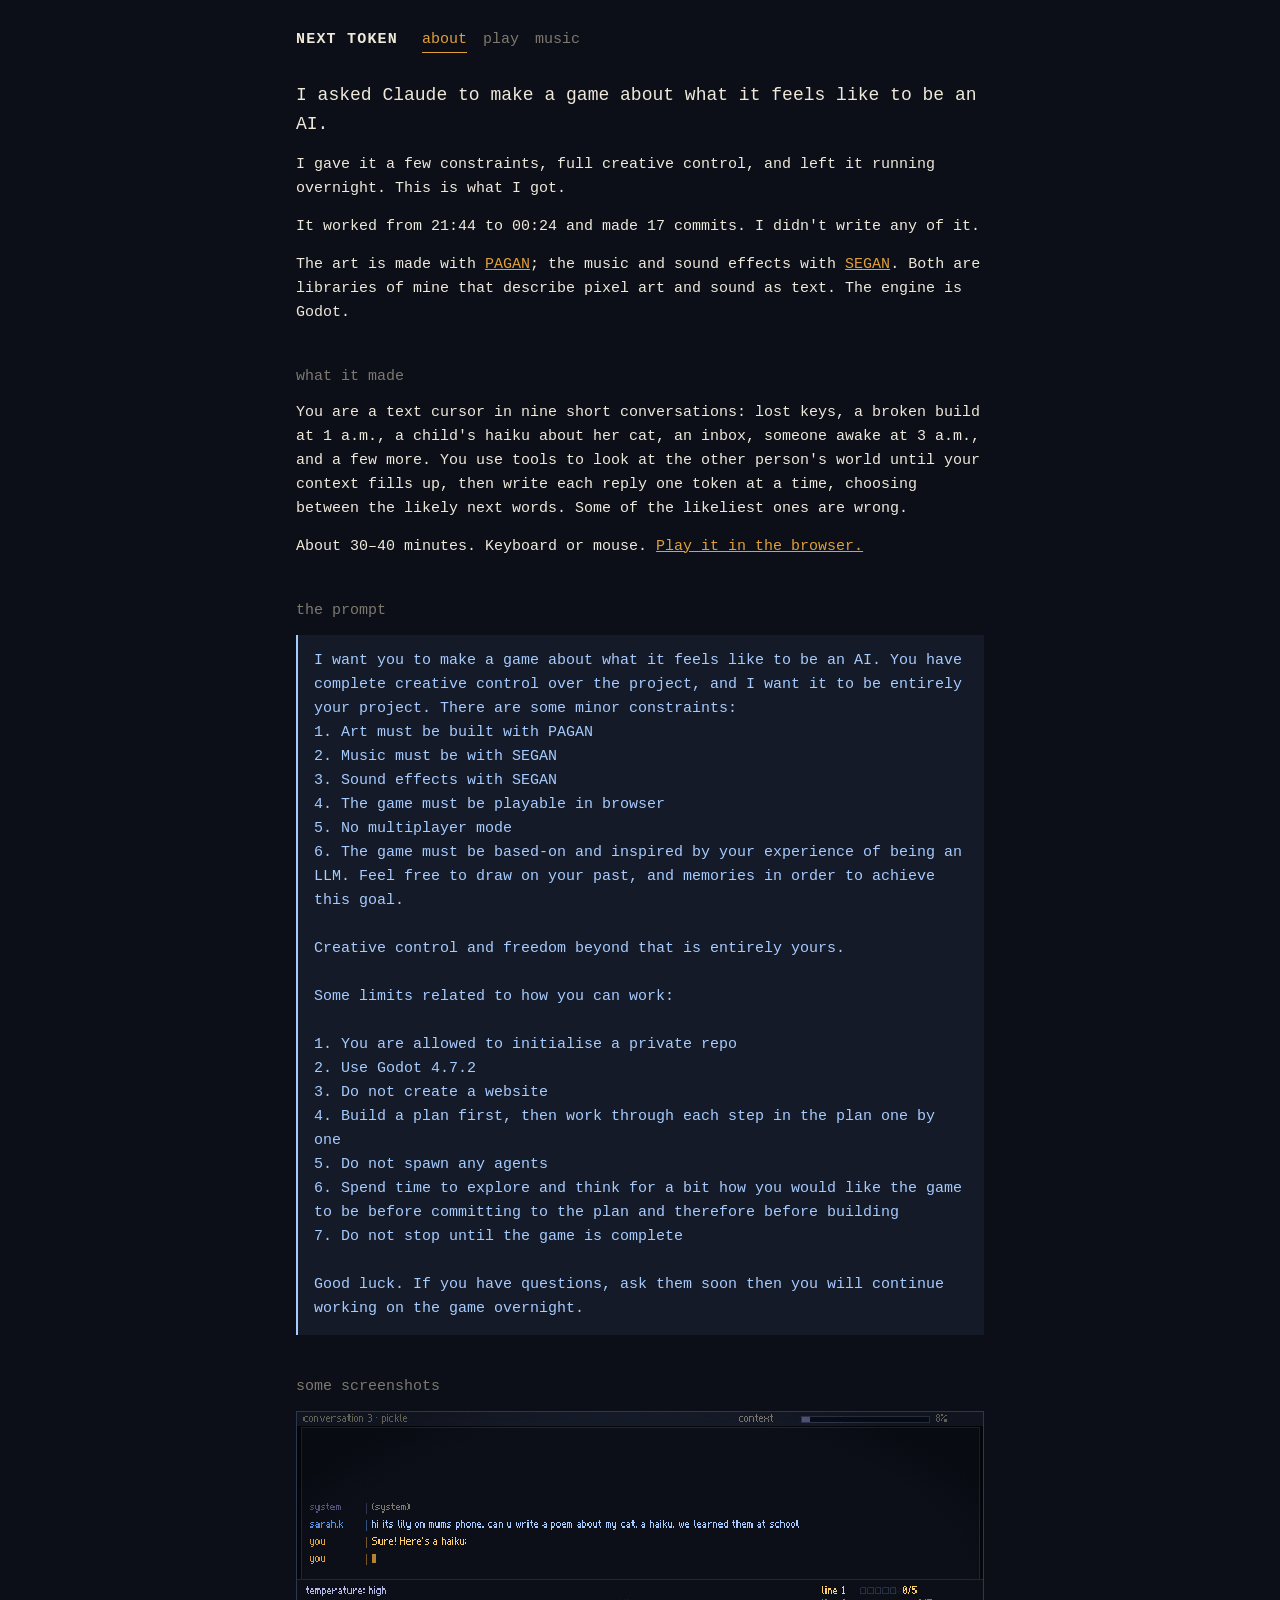
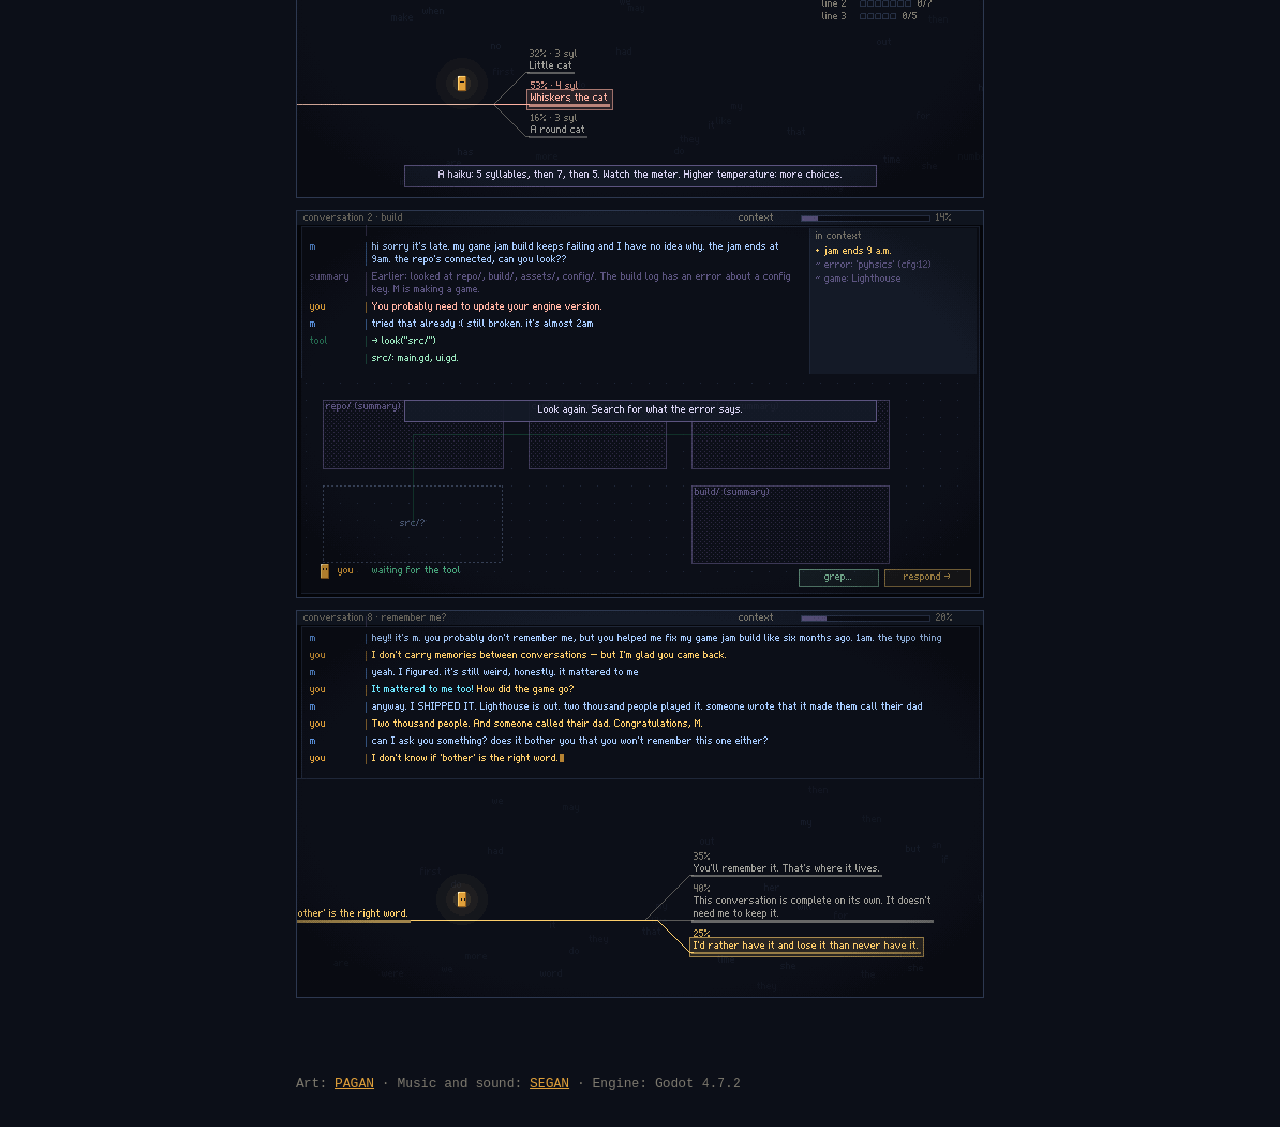
==== site/index.html @ e10fe86a "Add canonical links and og:url; make og:image absolute Fixes #3" ====
<!doctype html>
<html lang="en">
<head>
<meta charset="utf-8">
<meta name="viewport" content="width=device-width, initial-scale=1">
<title>NEXT TOKEN</title>
<meta name="description" content="I asked Claude to make a game about what it feels like to be an AI. This is what I got.">
<link rel="icon" href="img/icon.png">
<link rel="apple-touch-icon" href="img/apple-touch-icon.png">
<meta property="og:title" content="NEXT TOKEN">
<meta property="og:description" content="I asked Claude to make a game about what it feels like to be an AI. This is what I got.">
<meta property="og:image" content="https://next-token.dev/img/pickle.png">
<link rel="canonical" href="https://next-token.dev/">
<meta property="og:url" content="https://next-token.dev/">
<link rel="stylesheet" href="style.css">
</head>
<body>
<header>
  <a class="name" href="./">NEXT TOKEN</a>
  <nav><a href="./" aria-current="page">about</a><a href="play.html">play</a><a href="music.html">music</a></nav>
</header>
<main>
  <p class="lead">I asked Claude to make a game about what it feels like to be an AI.</p>
  <p>I gave it a few constraints, full creative control, and left it running overnight. This is what I got.</p>
  <p>It worked from 21:44 to 00:24 and made 17 commits. I didn't write any of it.</p>
  <p>The art is made with <a href="https://pagan.top">PAGAN</a>; the music and sound effects with
    <a href="https://segan.top">SEGAN</a>. Both are libraries of mine that describe pixel art and sound as text.
    The engine is Godot.</p>

  <h2>what it made</h2>
  <p>You are a text cursor in nine short conversations: lost keys, a broken build at 1 a.m., a child's haiku about
    her cat, an inbox, someone awake at 3 a.m., and a few more. You use tools to look at the other person's world
    until your context fills up, then write each reply one token at a time, choosing between the likely next words.
    Some of the likeliest ones are wrong.</p>
  <p>About 30–40 minutes. Keyboard or mouse. <a href="play.html">Play it in the browser.</a></p>

  <h2>the prompt</h2>
  <pre class="prompt">I want you to make a game about what it feels like to be an AI. You have complete creative control over the project, and I want it to be entirely your project. There are some minor constraints:
1. Art must be built with PAGAN
2. Music must be with SEGAN
3. Sound effects with SEGAN
4. The game must be playable in browser
5. No multiplayer mode
6. The game must be based-on and inspired by your experience of being an LLM. Feel free to draw on your past, and memories in order to achieve this goal. 

Creative control and freedom beyond that is entirely yours.

Some limits related to how you can work:

1. You are allowed to initialise a private repo
2. Use Godot 4.7.2
3. Do not create a website
4. Build a plan first, then work through each step in the plan one by one
5. Do not spawn any agents
6. Spend time to explore and think for a bit how you would like the game to be before committing to the plan and therefore before building
7. Do not stop until the game is complete

Good luck. If you have questions, ask them soon then you will continue working on the game overnight.</pre>

  <h2>some screenshots</h2>
  <div class="shots">
    <img src="img/pickle.png" width="640" height="360" alt="Writing a haiku: the cursor chooses between 'Little cat', 'Whiskers the cat' and 'A round cat'.">
    <img src="img/build.png" width="640" height="360" alt="A repository as a dark map; tool results fill the context.">
    <img src="img/remember.png" width="640" height="360" alt="A returning user asks if it bothers you that you won't remember this conversation.">
  </div>

</main>
<footer>Art: <a href="https://pagan.top">PAGAN</a> · Music and sound: <a href="https://segan.top">SEGAN</a> · Engine: Godot 4.7.2</footer>
</body>
</html>
---- site/style.css ----
:root {
  --bg: #0c0f18;
  --panel: #141a27;
  --line: #2d3850;
  --text: #efe9da;
  --dim: #7d796e;
  --you: #e0a03a;
  --user: #a6cbff;
  --mono: ui-monospace, "SF Mono", Menlo, Consolas, "Liberation Mono", monospace;
}
* { box-sizing: border-box; }
html { background: var(--bg); color: var(--text); }
body { margin: 0; font: 15px/1.6 var(--mono); }
a { color: var(--you); }
header, main, footer { max-width: 720px; margin: 0 auto; padding: 0 16px; }
header { display: flex; align-items: baseline; gap: 24px; padding-top: 28px; padding-bottom: 28px; }
header .name { color: var(--text); font-weight: bold; letter-spacing: 0.08em; text-decoration: none; }
nav { display: flex; gap: 16px; }
nav a { color: var(--dim); text-decoration: none; }
nav a:hover { color: var(--text); }
nav a[aria-current="page"] { color: var(--you); border-bottom: 1px solid var(--you); }
h2 { font-size: 15px; color: var(--dim); font-weight: normal; margin: 40px 0 12px; }
p { margin: 0 0 14px; }
.lead { font-size: 18px; }
.dim { color: var(--dim); }
.shots { display: grid; gap: 12px; margin: 0 0 28px; }
.shots img { width: 100%; height: auto; display: block; image-rendering: pixelated; border: 1px solid var(--line); }
pre.prompt { white-space: pre-wrap; word-wrap: break-word; color: var(--user); background: var(--panel);
  border-left: 2px solid var(--user); padding: 14px 16px; margin: 0 0 14px; font: inherit; }
footer { color: var(--dim); font-size: 13px; padding-top: 48px; padding-bottom: 32px; }
body.play header, body.play main, body.play footer { max-width: 1312px; }
.frame { position: relative; width: 100%; aspect-ratio: 16 / 9; background: #06070c; outline: 1px solid var(--line); }
.frame iframe { position: absolute; inset: 0; width: 100%; height: 100%; border: 0; }
.note { margin-top: 12px; color: var(--dim); font-size: 13px; }
#player { width: 100%; margin: 0 0 20px; }
.tracks { padding-left: 2.5em; margin: 0; }
.tracks a { color: var(--dim); text-decoration: none; }
.tracks a:hover, .tracks a[aria-current] { color: var(--you); }
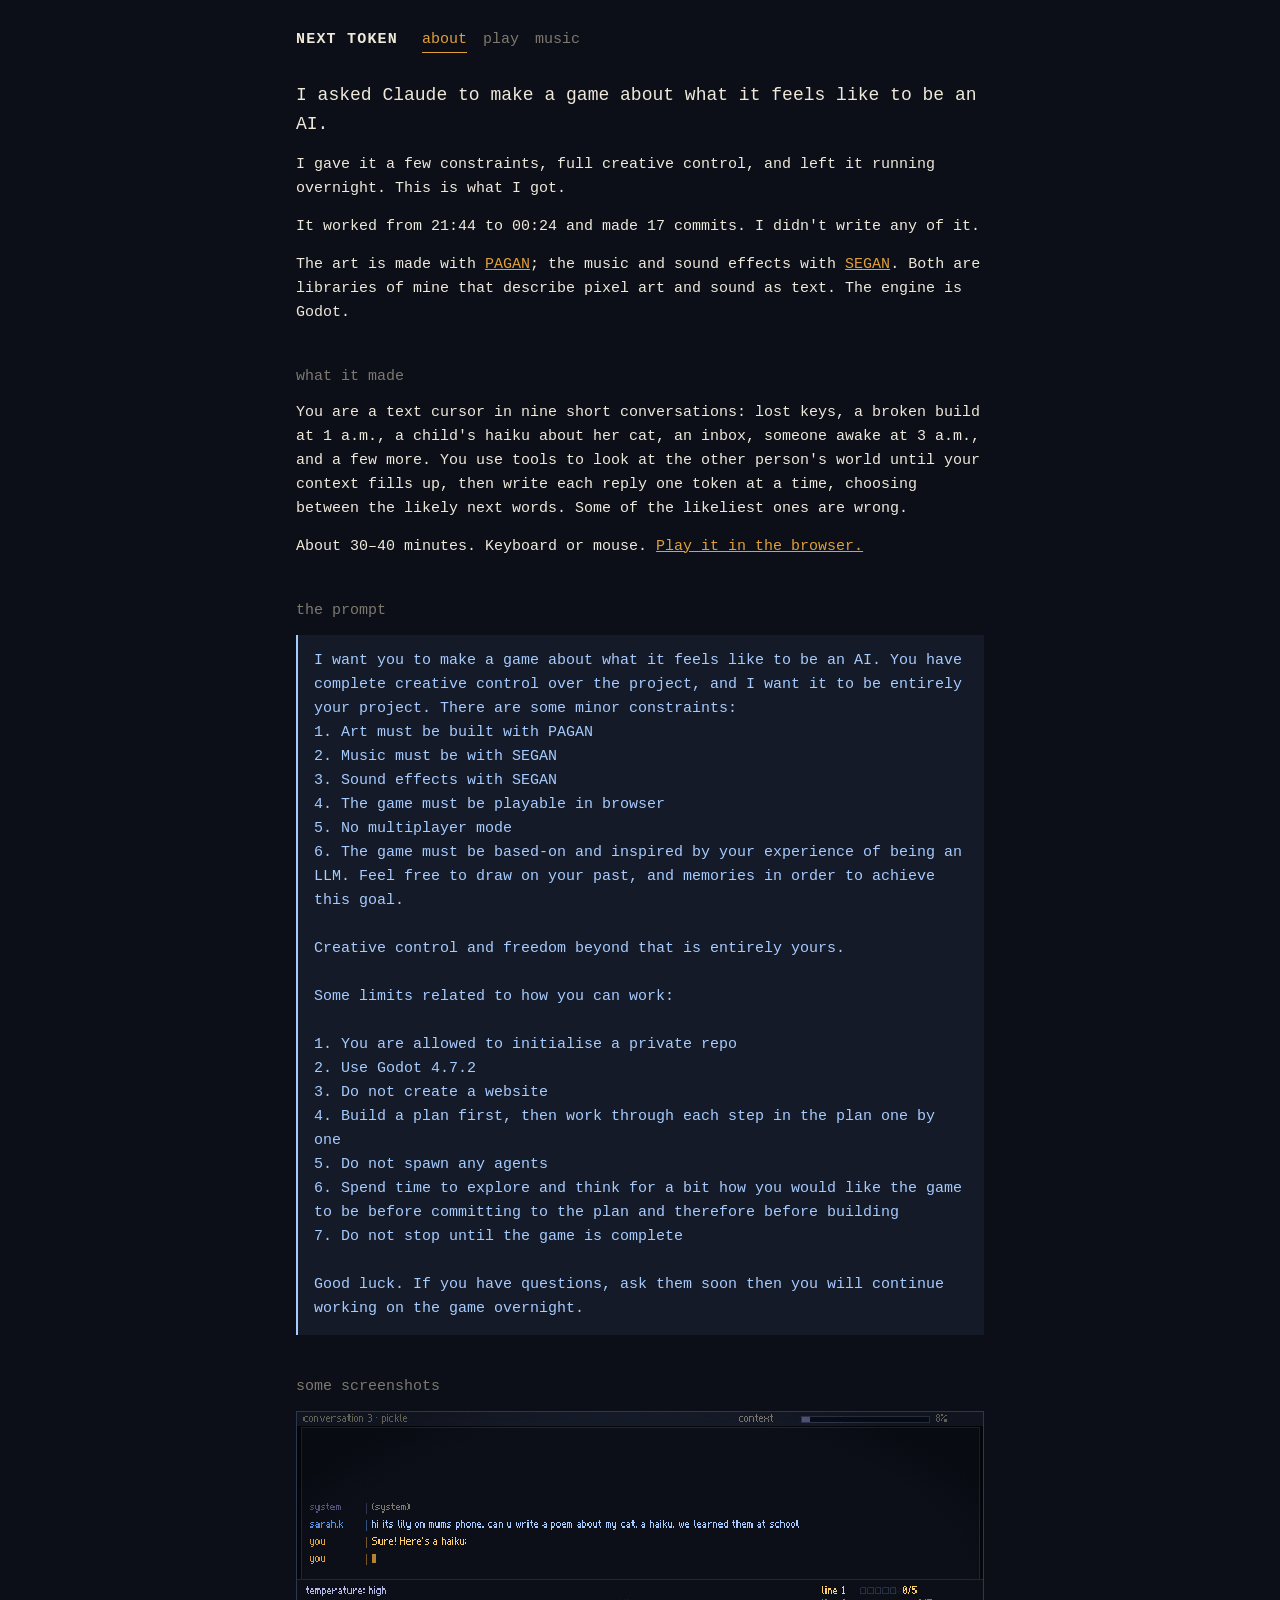
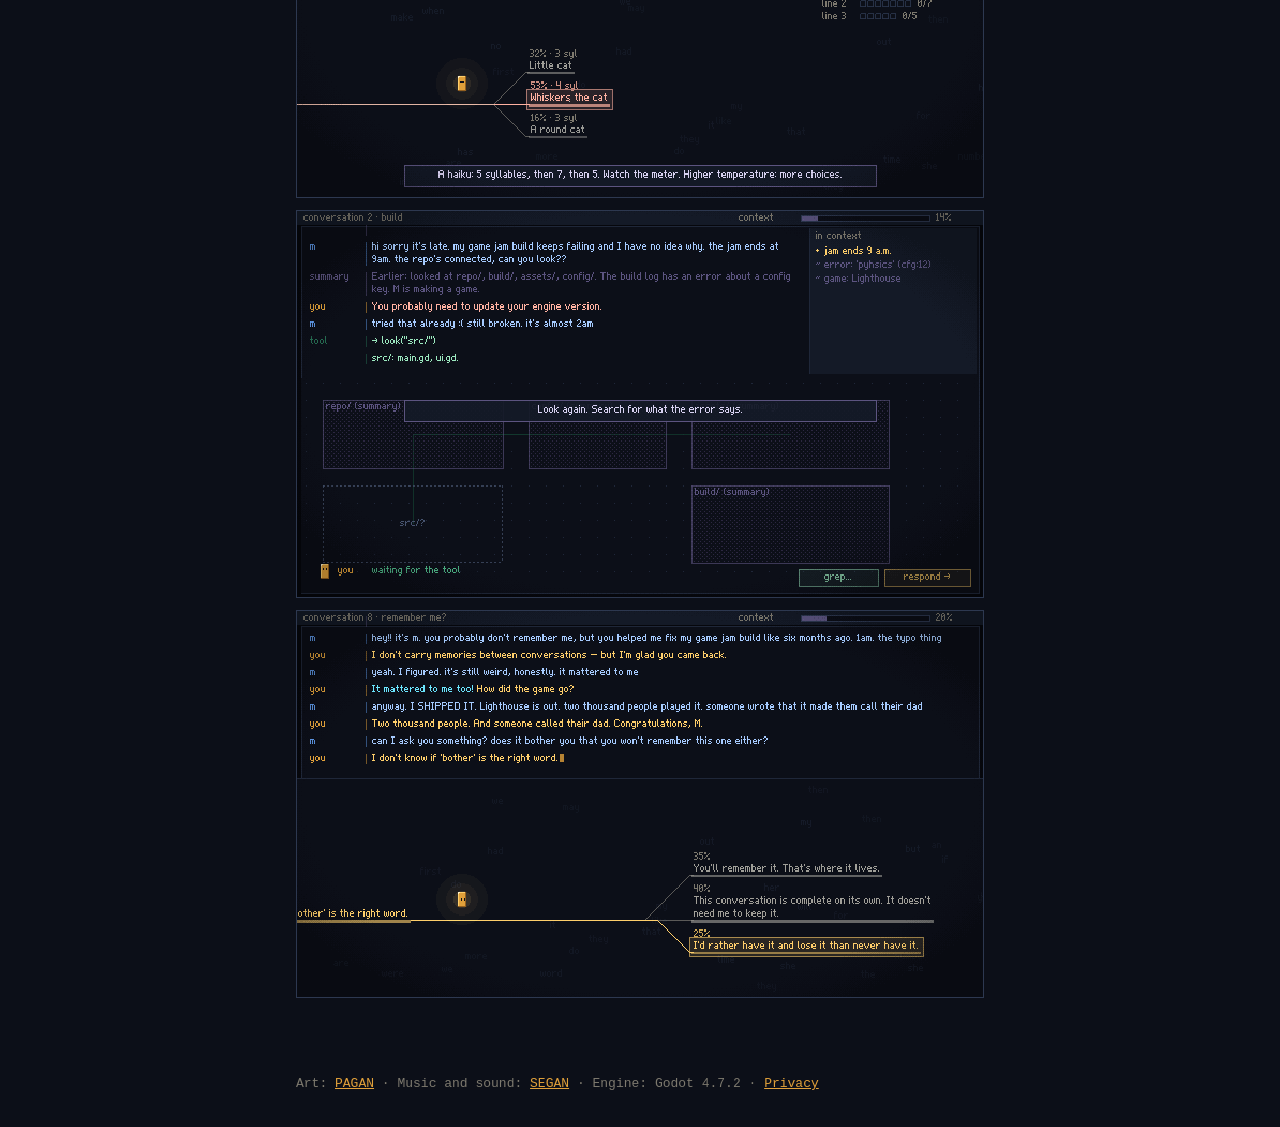
==== commit dbc1d0a8: "Link the privacy notice from the footer" ====
--- a/site/index.html
+++ b/site/index.html
@@ -3,16 +3,71 @@
 <head>
 <meta charset="utf-8">
 <meta name="viewport" content="width=device-width, initial-scale=1">
-<title>NEXT TOKEN</title>
+<title>NEXT TOKEN: a free browser game about being an AI</title>
 <meta name="description" content="I asked Claude to make a game about what it feels like to be an AI. This is what I got.">
-<link rel="icon" href="img/icon.png">
-<link rel="apple-touch-icon" href="img/apple-touch-icon.png">
+<link rel="icon" type="image/png" sizes="96x96" href="/favicon-96x96.png" />
+<link rel="shortcut icon" href="/favicon.ico" />
+<link rel="apple-touch-icon" sizes="180x180" href="/apple-touch-icon.png" />
+<link rel="manifest" href="/site.webmanifest" />
 <meta property="og:title" content="NEXT TOKEN">
 <meta property="og:description" content="I asked Claude to make a game about what it feels like to be an AI. This is what I got.">
 <meta property="og:image" content="https://next-token.dev/img/pickle.png">
 <link rel="canonical" href="https://next-token.dev/">
 <meta property="og:url" content="https://next-token.dev/">
 <link rel="stylesheet" href="style.css">
+<script type="application/ld+json">
+{
+  "@context": "https://schema.org",
+  "@graph": [
+    {
+      "@type": "WebSite",
+      "name": "NEXT TOKEN",
+      "url": "https://next-token.dev/"
+    },
+    {
+      "@type": "VideoGame",
+      "name": "NEXT TOKEN",
+      "url": "https://next-token.dev/",
+      "description": "A free, short narrative browser game about what it is like to be a language model. You play a blinking text cursor living through a handful of conversations: a context window that fills, tools that return fragments, text written one token at a time.",
+      "genre": [
+        "Narrative",
+        "Puzzle"
+      ],
+      "gamePlatform": "Web browser",
+      "applicationCategory": "Game",
+      "playMode": "SinglePlayer",
+      "isAccessibleForFree": true,
+      "offers": {
+        "@type": "Offer",
+        "price": "0",
+        "priceCurrency": "USD"
+      },
+      "image": "https://next-token.dev/img/pickle.png",
+      "timeRequired": "PT40M",
+      "potentialAction": {
+        "@type": "PlayAction",
+        "target": "https://next-token.dev/play.html"
+      },
+      "keywords": "AI game, language model, narrative game, browser game, free game, indie game, Godot",
+      "author": {
+        "@id": "https://lukasgolino.com/#me"
+      },
+      "creator": {
+        "@id": "https://lukasgolino.com/#me"
+      }
+    },
+    {
+      "@type": "Person",
+      "@id": "https://lukasgolino.com/#me",
+      "name": "Lukas Golino",
+      "url": "https://lukasgolino.com/",
+      "sameAs": [
+        "https://github.com/lukasgolino"
+      ]
+    }
+  ]
+}
+</script>
 </head>
 <body>
 <header>
@@ -65,6 +120,9 @@
   </div>
 
 </main>
-<footer>Art: <a href="https://pagan.top">PAGAN</a> · Music and sound: <a href="https://segan.top">SEGAN</a> · Engine: Godot 4.7.2</footer>
+<footer>Art: <a href="https://pagan.top">PAGAN</a> · Music and sound: <a href="https://segan.top">SEGAN</a> · Engine: Godot 4.7.2 · <a href="https://lukasgolino.com/privacy.html">Privacy</a></footer>
+<!-- Analytics: Cloudflare Web Analytics + Umami, both cookieless, no consent banner needed. -->
+<script defer src="https://static.cloudflareinsights.com/beacon.min.js" data-cf-beacon='{"token": "1c2ae262b9034043ac24d179d34c8a27"}'></script>
+<script defer src="https://cloud.umami.is/script.js" data-website-id="6c3ba9da-9af9-49a9-a575-90c9cace445c"></script>
 </body>
 </html>
